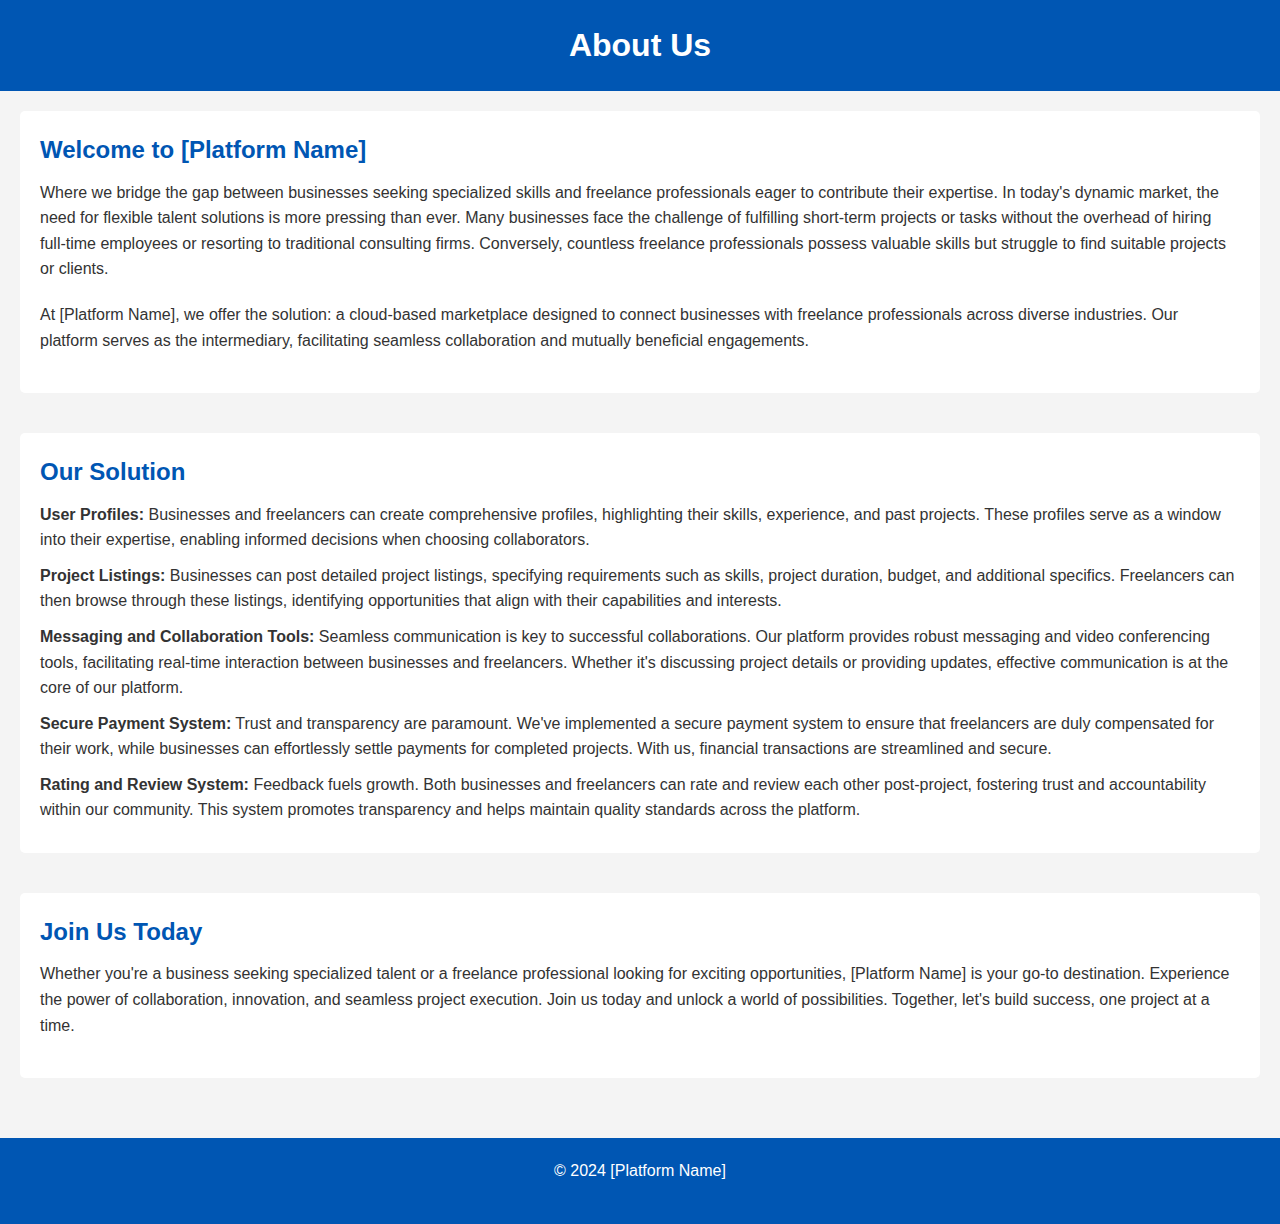
==== aboutus.html @ bcdc0979 "changes saurabh" ====
<!DOCTYPE html>
<html lang="en">
<head>
    <meta charset="UTF-8">
    <meta name="viewport" content="width=device-width, initial-scale=1.0">
    <title>About Us - [Platform Name]</title>
    <link rel="stylesheet" href="style.css">
</head>
<body>
    <header>
        <h1>About Us</h1>
    </header>
    <main>
        <section>
            <h2>Welcome to [Platform Name]</h2>
            <p>Where we bridge the gap between businesses seeking specialized skills and freelance professionals eager to contribute their expertise. In today's dynamic market, the need for flexible talent solutions is more pressing than ever. Many businesses face the challenge of fulfilling short-term projects or tasks without the overhead of hiring full-time employees or resorting to traditional consulting firms. Conversely, countless freelance professionals possess valuable skills but struggle to find suitable projects or clients.</p>
            <p>At [Platform Name], we offer the solution: a cloud-based marketplace designed to connect businesses with freelance professionals across diverse industries. Our platform serves as the intermediary, facilitating seamless collaboration and mutually beneficial engagements.</p>
        </section>

        <section>
            <h2>Our Solution</h2>
            <ul>
                <li><strong>User Profiles:</strong> Businesses and freelancers can create comprehensive profiles, highlighting their skills, experience, and past projects. These profiles serve as a window into their expertise, enabling informed decisions when choosing collaborators.</li>
                <li><strong>Project Listings:</strong> Businesses can post detailed project listings, specifying requirements such as skills, project duration, budget, and additional specifics. Freelancers can then browse through these listings, identifying opportunities that align with their capabilities and interests.</li>
                <li><strong>Messaging and Collaboration Tools:</strong> Seamless communication is key to successful collaborations. Our platform provides robust messaging and video conferencing tools, facilitating real-time interaction between businesses and freelancers. Whether it's discussing project details or providing updates, effective communication is at the core of our platform.</li>
                <li><strong>Secure Payment System:</strong> Trust and transparency are paramount. We've implemented a secure payment system to ensure that freelancers are duly compensated for their work, while businesses can effortlessly settle payments for completed projects. With us, financial transactions are streamlined and secure.</li>
                <li><strong>Rating and Review System:</strong> Feedback fuels growth. Both businesses and freelancers can rate and review each other post-project, fostering trust and accountability within our community. This system promotes transparency and helps maintain quality standards across the platform.</li>
            </ul>
        </section>

        <section>
            <h2>Join Us Today</h2>
            <p>Whether you're a business seeking specialized talent or a freelance professional looking for exciting opportunities, [Platform Name] is your go-to destination. Experience the power of collaboration, innovation, and seamless project execution. Join us today and unlock a world of possibilities. Together, let's build success, one project at a time.</p>
        </section>
    </main>
    <footer>
        <p>© 2024 [Platform Name]</p>
    </footer>
</body>
</html>
---- style.css ----
/* Basic Reset */
* {
    margin: 0;
    padding: 0;
    box-sizing: border-box;
}

body, html {
    font-family: 'Segoe UI', Tahoma, Geneva, Verdana, sans-serif;
    line-height: 1.6;
    font-size: 18px;
    background-color: #f4f4f4;
    color: #333;
}

header {
    background-color: #0056b3;
    color: #ffffff;
    padding-top: 20px;
    padding-bottom: 20px;
    text-align: center;
}

header h1 {
    margin: 0 0 10px 0;
}

nav ul {
    padding: 0;
    list-style: none;
}

nav ul li {
    display: inline;
    margin-right: 20px;
}

nav ul li a {
    text-decoration: none;
    color: #ffffff;
    font-weight: bold;
}

main {
    padding: 20px;
}

section {
    margin-bottom: 20px;
    background: white;
    padding: 20px;
    border-radius: 5px;
}

footer {
    text-align: center;
    padding: 20px;
    background-color: #0056b3;
    color: white;
    position: absolute;
    bottom: 0;
    width: 100%;
}

.gigs {
    margin-top: 20px;
}

.gig {
    background-color: #fff;
    padding: 15px;
    margin-bottom: 10px;
    border-radius: 5px;
    box-shadow: 0 2px 4px rgba(0,0,0,0.1);
}

.gig h4 {
    margin-top: 0;
}

.price {
    display: block;
    margin-top: 10px;
    font-weight: bold;
    color: #0056b3;
}

#loginForm {
    max-width: 400px;
    margin: 0 auto;
}

.form-group {
    margin-bottom: 20px;
}

label {
    display: block;
    font-weight: bold;
}

input[type="email"],
input[type="password"] {
    width: 100%;
    padding: 10px;
    border: 1px solid #ccc;
    border-radius: 5px;
    box-sizing: border-box;
    font-size: 16px;
}

button[type="submit"] {
    display: block;
    width: 100%;
    padding: 10px;
    background-color: #0056b3;
    color: #fff;
    border: none;
    border-radius: 5px;
    cursor: pointer;
    font-size: 16px;
    transition: background-color 0.3s ease;
}

button[type="submit"]:hover {
    background-color: #004080;
}
.search-container {
    display: flex;
    margin-top: 20px;
}

#searchInput {
    flex: 1;
    padding: 10px;
    border: 1px solid #ccc;
    border-radius: 5px 0 0 5px;
}

#searchButton {
    padding: 10px 20px;
    background-color: #0056b3;
    color: #fff;
    border: none;
    border-radius: 0 5px 5px 0;
    cursor: pointer;
}

#searchButton:hover {
    background-color: #004080;
}

/* Basic Reset */
* {
    margin: 0;
    padding: 0;
    box-sizing: border-box;
}

body, html {
    font-family: 'Segoe UI', Tahoma, Geneva, Verdana, sans-serif;
    line-height: 1.6;
    font-size: 16px;
    background-color: #f4f4f4;
    color: #333;
}

header {
    background-color: #0056b3;
    color: #ffffff;
    padding: 20px 0;
    text-align: center;
}

header h1 {
    margin: 0;
}

main {
    padding: 20px;
}

section {
    margin-bottom: 40px;
}

h2 {
    color: #0056b3;
    margin-bottom: 10px;
}

p {
    margin-bottom: 20px;
}

ul {
    list-style: none;
}

li {
    margin-bottom: 10px;
}

footer {
    text-align: center;
    padding: 20px;
    background-color: #0056b3;
    color: white;
    position: relative;
    bottom: 0;
    width: 100%;
}
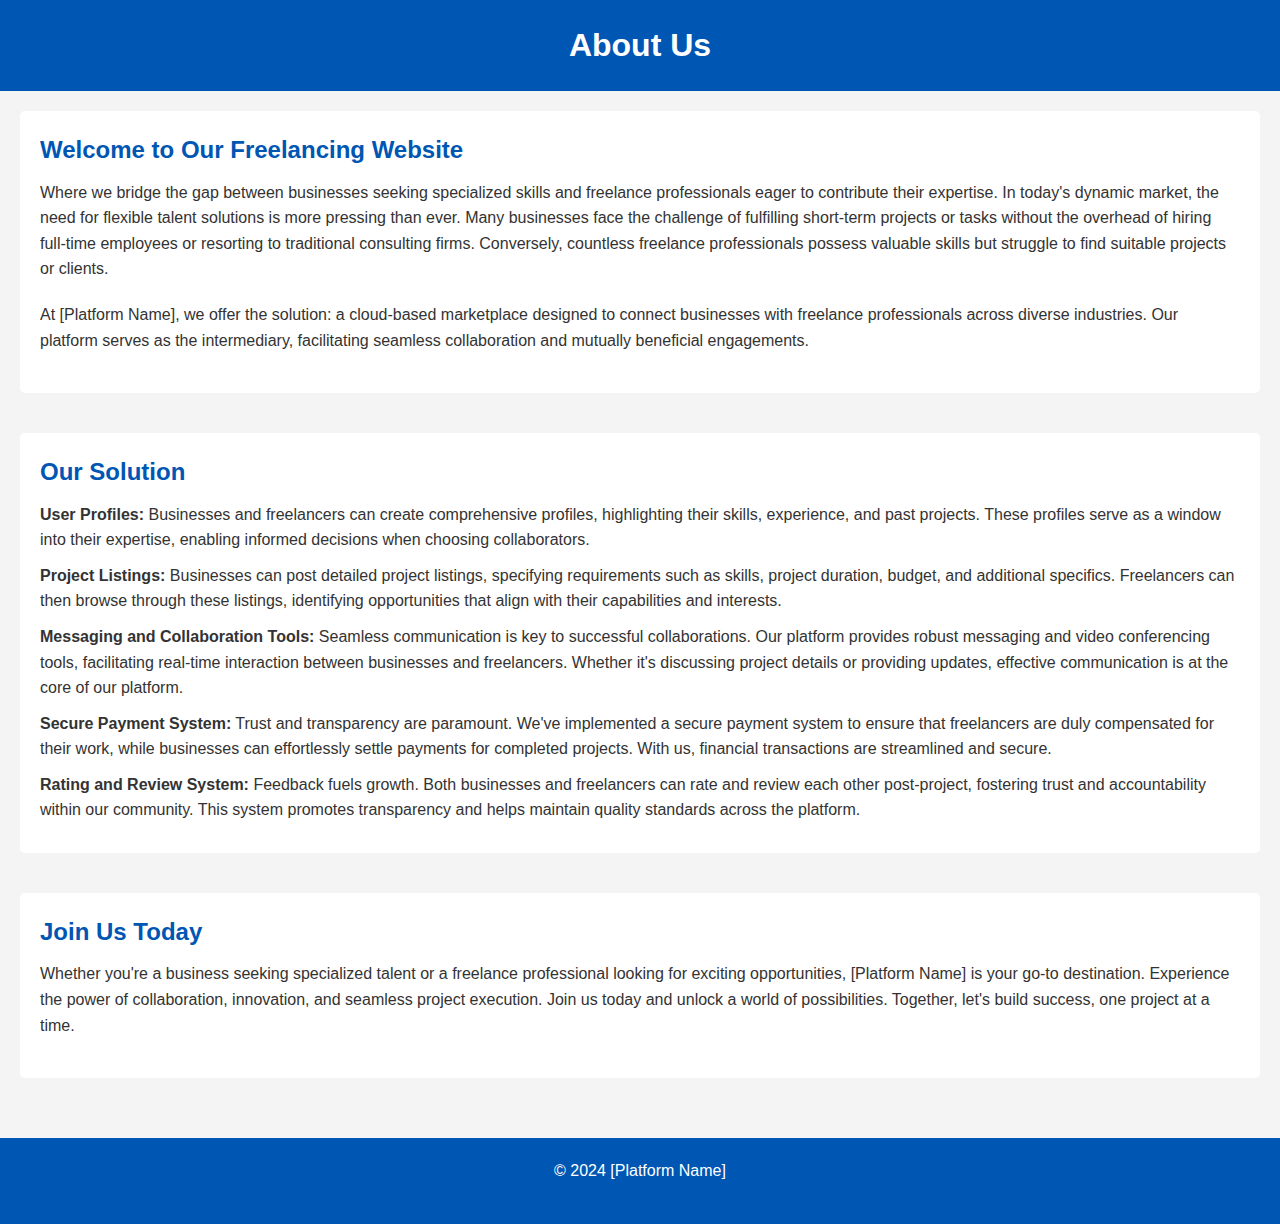
==== commit 58bcf9a1: "Update aboutus.html" ====
--- a/aboutus.html
+++ b/aboutus.html
@@ -12,7 +12,7 @@
     </header>
     <main>
         <section>
-            <h2>Welcome to [Platform Name]</h2>
+            <h2>Welcome to Our Freelancing Website</h2>
             <p>Where we bridge the gap between businesses seeking specialized skills and freelance professionals eager to contribute their expertise. In today's dynamic market, the need for flexible talent solutions is more pressing than ever. Many businesses face the challenge of fulfilling short-term projects or tasks without the overhead of hiring full-time employees or resorting to traditional consulting firms. Conversely, countless freelance professionals possess valuable skills but struggle to find suitable projects or clients.</p>
             <p>At [Platform Name], we offer the solution: a cloud-based marketplace designed to connect businesses with freelance professionals across diverse industries. Our platform serves as the intermediary, facilitating seamless collaboration and mutually beneficial engagements.</p>
         </section>
